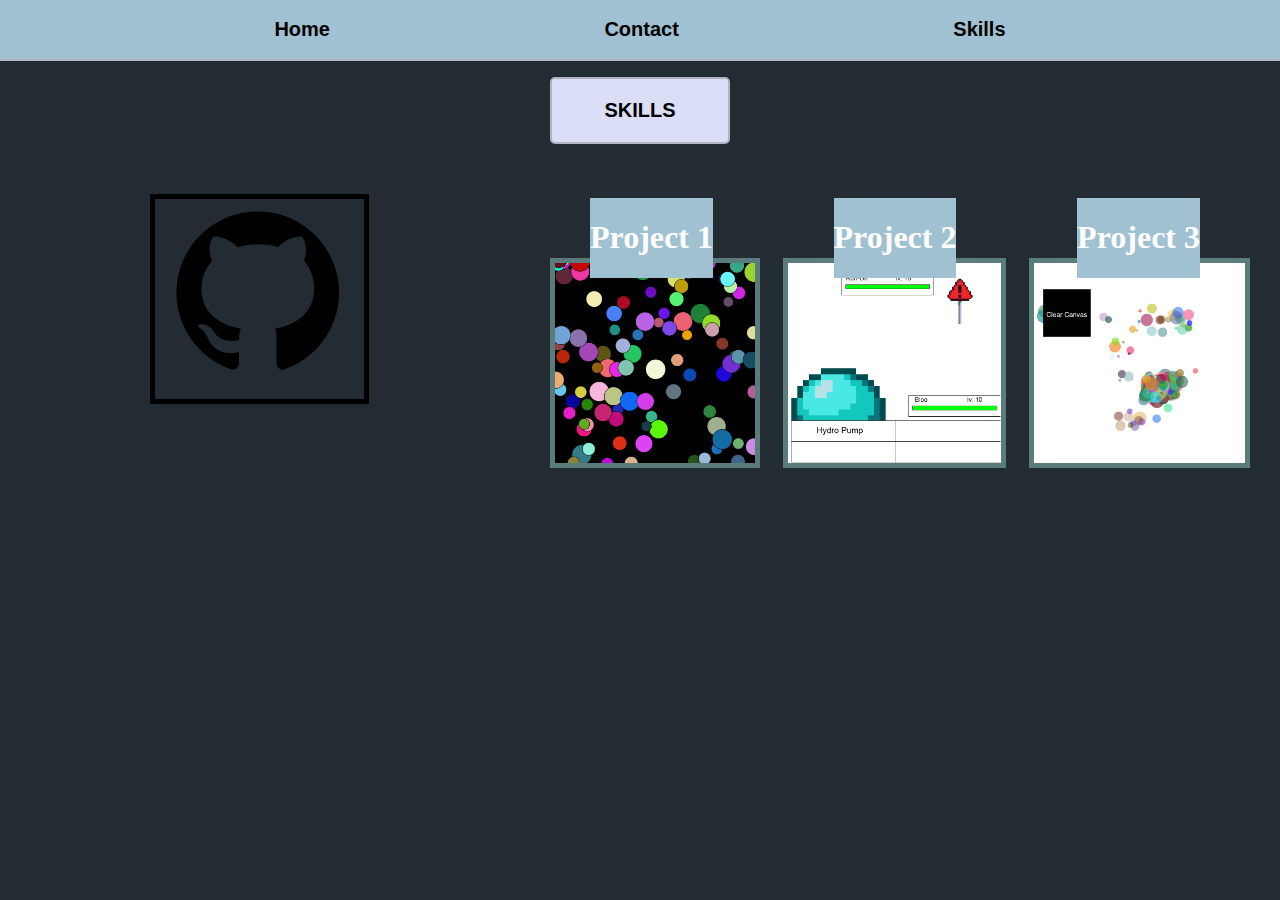
==== multi_page/skills/skills.html @ 7cd977cd "first commit" ====
<!DOCTYPE html>
<html lang="en">
  <head>
    <meta charset="UTF-8" />
    <meta name="viewport" content="width=device-width, initial-scale=1.0" />
    <title>Please help me, I'm starving.</title>
    <link rel="stylesheet" href="style.css" />
  </head>
  <body>
    <nav class="nav_bar">
      <a href="index.html"><div class="nav_item">Home</div></a>
      <a href="../contact/contact.html"><div class="nav_item">Contact</div></a>
      <a href="../skills/skills.html"><div class="nav_item">Skills</div></a>
    </nav>
    <p></p>
    <div class="skills_div">
      <p id="skills_label">SKILLS</p>
    </div>
    <p><br /></p>
    <div class="img">
      <a href="https://github.com/Chillayy" target="_blank">
        <img
          id="github"
          height="200px"
          weight="200px"
          src="../../images/githubicon.png"
        />
      </a>
    </div>
    <div class="projects_div">
      <img
        id="project1"
        weight="200px"
        height="200px"
        src="../../images/fallingballs.png"
      />
      <img
        id="project2"
        weight="200px"
        height="200px"
        src="../../images/pokemon.png"
      />
      <img
        id="project3"
        weight="200px"
        height="200px"
        src="../../images/drawingcanvas.png"
      />
    </div>
    <div class="project_labels">
      <div class="project_background">
        <h1 id="project1_label">Project 1</h1>
      </div>
      <div class="project_background">
        <h1 id="project2_label">Project 2</h1>
      </div>
      <div class="project_background">
        <h1 id="project3_label">Project 3</h1>
      </div>
    </div>
  </body>
</html>
---- multi_page/skills/style.css ----
body {
  margin: 0;
  background-color: #232c33;
}

.nav_item:hover {
  color: white;
}

a {
  text-decoration: none;
  color: inherit;
}

.img {
  display: flex;
  margin-left: 150px;
}

#project1 {
  border: 5px solid #5a7d7c;
}

#project2 {
  border: 5px solid #5a7d7c;
}

#project3 {
  border: 5px solid #5a7d7c;
}

#github:hover {
  border: 5px solid white;
}

#github {
  border: 5px solid black;
  padding-left: 9px;
}

.skills_div {
  display: flex;
  justify-content: center;
  font-family: sans-serif;
  font-size: 20px;
  font-weight: bold;
  color: black;
  background-color: #dadff7;
  border: 2px solid #b5b2c2;
  margin-left: 550px;
  margin-right: 550px;
  border-radius: 5px;
}

.projects_div {
  display: flex;
  margin-left: 550px;
  margin-top: -150px;
  padding-right: 30px;
  justify-content: space-between;
}

.project_background {
  background-color: #a0c1d1;
}

.project_labels {
  color: white;
  display: flex;
  justify-content: space-between;
  margin-left: 590px;
  margin-top: -270px;
  padding-right: 80px;
}

nav {
  display: flex;
  padding-top: 18px;
  padding-bottom: 18px;
  justify-content: space-evenly;
  background-color: #a0c1d1;
  color: black;
  font-family: sans-serif;
  font-weight: bold;
  font-size: 20px;
  border-bottom: 2px solid #b5b2c2;
}
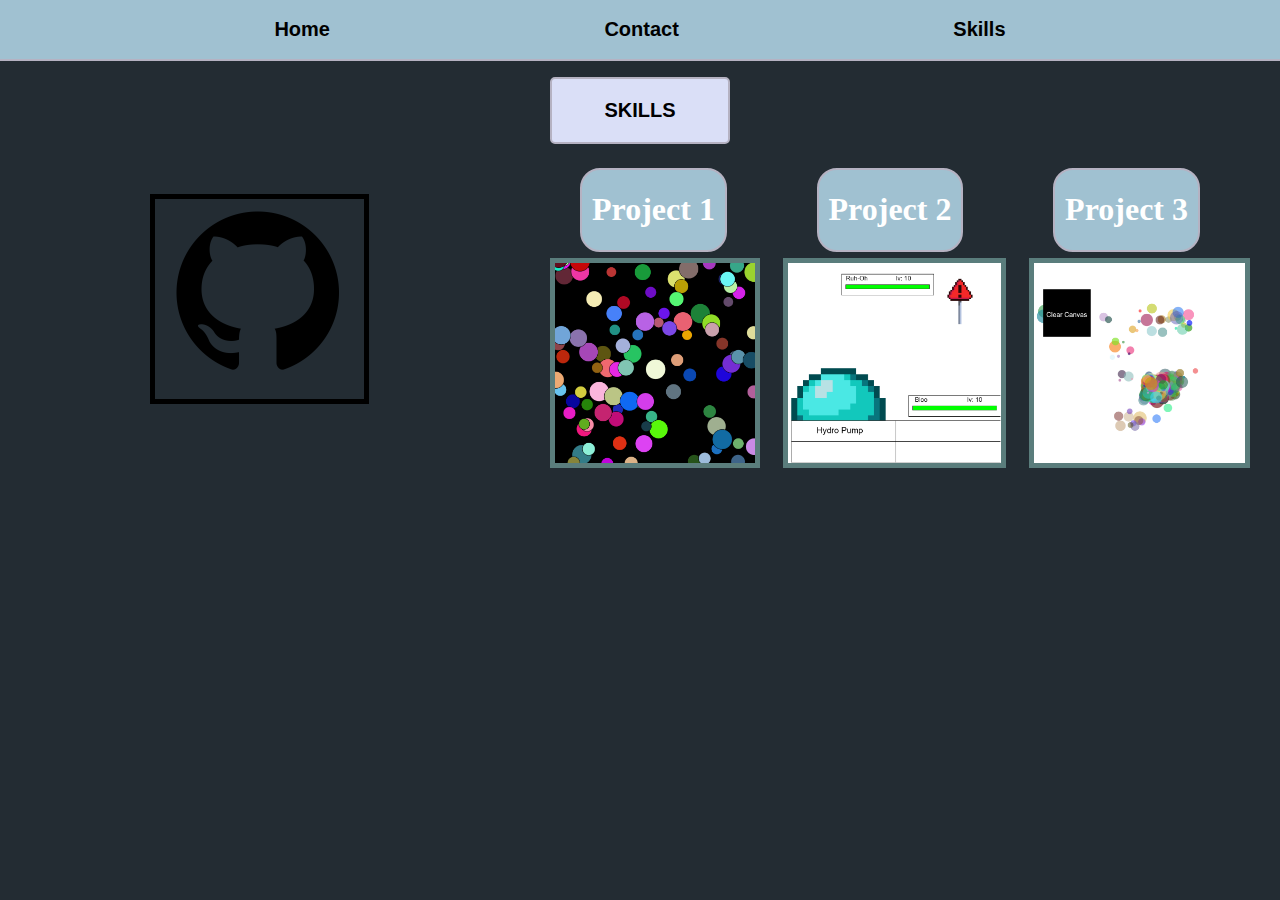
==== commit ca1ba76f: "ok this is final committ" ====
--- a/multi_page/skills/skills.html
+++ b/multi_page/skills/skills.html
@@ -8,7 +8,7 @@
   </head>
   <body>
     <nav class="nav_bar">
-      <a href="index.html"><div class="nav_item">Home</div></a>
+      <a href="../../index.html"><div class="nav_item">Home</div></a>
       <a href="../contact/contact.html"><div class="nav_item">Contact</div></a>
       <a href="../skills/skills.html"><div class="nav_item">Skills</div></a>
     </nav>
--- a/multi_page/skills/style.css
+++ b/multi_page/skills/style.css
@@ -62,6 +62,12 @@
 
 .project_background {
   background-color: #a0c1d1;
+  border: 2px solid #b5b2c2;
+  border-radius: 20px;
+  padding-left: 10px;
+  padding-right: 10px;
+  margin-top: -30px;
+  margin-left: -10px;
 }
 
 .project_labels {
